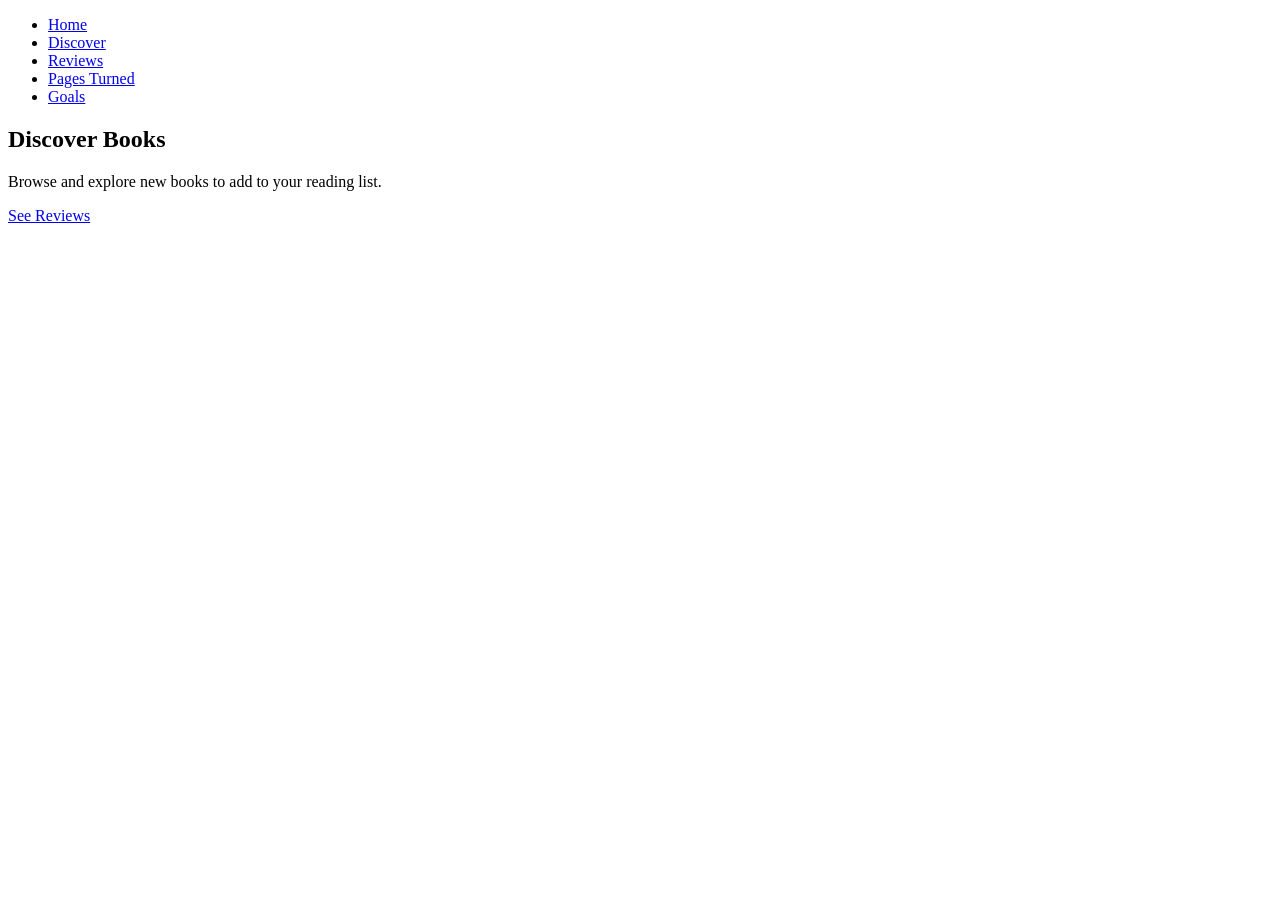
==== discover.html @ 2f3bed2d "Initial Commit" ====
<!DOCTYPE html>
<html lang="en">
<head>
    <meta charset="UTF-8">
    <meta name="viewport" content="width=device-width, initial-scale=1.0">
    <title>Discover - Turning Pages</title>
</head>
<body>

    <nav>
        <ul>
            <li><a href="index.html">Home</a></li>
            <li><a href="discover.html" class="active">Discover</a></li>
            <li><a href="reviews.html">Reviews</a></li>
            <li><a href="pagesTurned.html">Pages Turned</a></li>
            <li><a href="goals.html">Goals</a></li>
        </ul>
    </nav>

    <main>
        <section>
            <h2>Discover Books</h2>
            <p>Browse and explore new books to add to your reading list.</p>
            <p><a href="reviews.html">See Reviews</a></p>
        </section>
    </main>

</body>
</html>
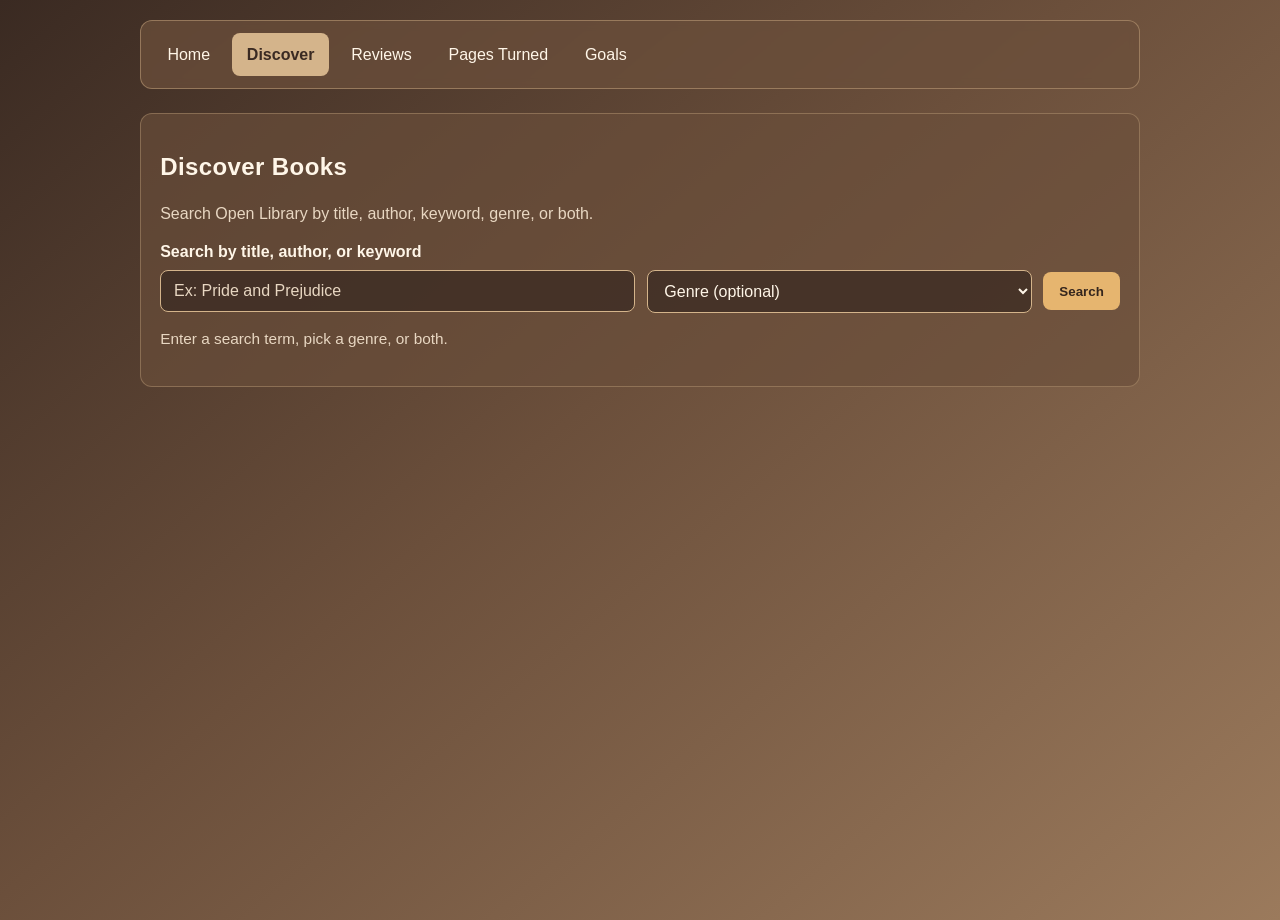
==== commit a1db7c09: "Milestone 5" ====
--- a/discover.html
+++ b/discover.html
@@ -4,8 +4,19 @@
     <meta charset="UTF-8">
     <meta name="viewport" content="width=device-width, initial-scale=1.0">
     <title>Discover - Turning Pages</title>
+    <link rel="stylesheet" href="style.css">
 </head>
-<body>
+<body class="is-loading">
+
+    <div id="site-loader" class="global-loader" role="status" aria-live="polite" aria-hidden="false">
+        <div class="book-loader" aria-hidden="true">
+            <div class="book-base"></div>
+            <div class="book-page page-one"></div>
+            <div class="book-page page-two"></div>
+            <div class="book-page page-three"></div>
+        </div>
+        <p id="site-loader-text" class="loader-text">Turning pages...</p>
+    </div>
 
     <nav>
         <ul>
@@ -20,10 +31,42 @@
     <main>
         <section>
             <h2>Discover Books</h2>
-            <p>Browse and explore new books to add to your reading list.</p>
-            <p><a href="reviews.html">See Reviews</a></p>
+            <p>Search Open Library by title, author, keyword, genre, or both.</p>
+
+            <form id="book-search-form" class="search-form" autocomplete="off">
+                <label for="book-search-input">Search by title, author, or keyword</label>
+                <div class="search-row">
+                    <input id="book-search-input" name="q" type="search" placeholder="Ex: Pride and Prejudice">
+                    <select id="book-genre-input" class="genre-input" name="genre">
+                        <option value="">Genre (optional)</option>
+                        <option value="Fantasy">Fantasy</option>
+                        <option value="Romance">Romance</option>
+                        <option value="Mystery">Mystery</option>
+                        <option value="Thriller">Thriller</option>
+                        <option value="Science Fiction">Science Fiction</option>
+                        <option value="Historical Fiction">Historical Fiction</option>
+                        <option value="Young Adult">Young Adult</option>
+                        <option value="Horror">Horror</option>
+                        <option value="Biography">Biography</option>
+                    </select>
+                    <button type="submit">Search</button>
+                </div>
+            </form>
+
+            <p id="search-status" class="search-status" aria-live="polite">Enter a search term, pick a genre, or both.</p>
+            <div id="book-results" class="book-results" aria-live="polite"></div>
         </section>
     </main>
 
+    <div id="book-modal" class="modal" role="dialog" aria-modal="true" aria-hidden="true" aria-labelledby="modal-title">
+        <div class="modal-content">
+            <button id="modal-close" class="modal-close" type="button" aria-label="Close book details">Close</button>
+            <div id="modal-body"></div>
+        </div>
+    </div>
+
+    <script src="main.js"></script>
+    <script src="discover.js"></script>
+
 </body>
 </html>
--- a/style.css
+++ b/style.css
@@ -0,0 +1,792 @@
+:root {
+	--blue-deep: #3A2A22;
+	--blue-navy: #6B4F3B;
+	--blue-mid: #9B7A5C;
+	--blue-soft: #D4B48B;
+	--text-light: #FFF6E8;
+	--text-muted: #E8D7C2;
+	--accent-honey: #E6B56F;
+	--accent-cream: #F4DDB9;
+	--accent-ink: #35261D;
+}
+
+html {
+	scrollbar-width: thin;
+	scrollbar-color: var(--blue-soft) rgba(58, 42, 34, 0.7);
+}
+
+*::-webkit-scrollbar {
+	width: 12px;
+	height: 12px;
+}
+
+*::-webkit-scrollbar-track {
+	background: linear-gradient(180deg, rgba(107, 79, 59, 0.85), rgba(58, 42, 34, 0.9));
+	border-radius: 999px;
+}
+
+*::-webkit-scrollbar-thumb {
+	background: linear-gradient(180deg, var(--blue-soft), #E4C8A3);
+	border: 2px solid rgba(58, 42, 34, 0.9);
+	border-radius: 999px;
+}
+
+*::-webkit-scrollbar-thumb:hover {
+	background: linear-gradient(180deg, var(--text-light), var(--blue-soft));
+}
+
+*::-webkit-scrollbar-corner {
+	background: rgba(58, 42, 34, 0.9);
+}
+
+* {
+	box-sizing: border-box;
+}
+
+body {
+	margin: 0;
+	font-family: "Trebuchet MS", "Segoe UI", sans-serif;
+	color: var(--text-light);
+	background: linear-gradient(140deg, var(--blue-deep), var(--blue-navy) 45%, var(--blue-mid));
+	min-height: 100vh;
+}
+
+body.is-loading {
+	overflow: hidden;
+}
+
+body.modal-open {
+	overflow: hidden;
+}
+
+header,
+main,
+nav {
+	width: min(1000px, 92%);
+	margin: 0 auto;
+}
+
+header {
+	padding: 2rem 0 1rem;
+}
+
+h1,
+h2,
+h3 {
+	color: var(--text-light);
+	letter-spacing: 0.4px;
+}
+
+p,
+li {
+	color: var(--text-muted);
+	line-height: 1.6;
+}
+
+nav {
+	margin-top: 1.25rem;
+}
+
+nav ul {
+	list-style: none;
+	margin: 0;
+	padding: 0.75rem;
+	display: flex;
+	flex-wrap: wrap;
+	gap: 0.5rem;
+	background: rgba(107, 79, 59, 0.75);
+	border: 1px solid rgba(212, 180, 139, 0.45);
+	border-radius: 12px;
+	backdrop-filter: blur(5px);
+}
+
+nav a {
+	display: inline-block;
+	padding: 0.55rem 0.9rem;
+	color: var(--text-light);
+	text-decoration: none;
+	border-radius: 8px;
+	transition: background-color 0.2s ease, color 0.2s ease;
+}
+
+nav a:hover,
+nav a:focus-visible {
+	background-color: var(--blue-soft);
+	color: var(--blue-deep);
+}
+
+nav a.active {
+	background-color: var(--blue-soft);
+	color: var(--blue-deep);
+	font-weight: 700;
+}
+
+main {
+	padding: 1.5rem 0 3rem;
+}
+
+section {
+	margin-bottom: 1.25rem;
+	padding: 1.2rem;
+	background: rgba(107, 79, 59, 0.65);
+	border: 1px solid rgba(212, 180, 139, 0.35);
+	border-radius: 12px;
+}
+
+.home-hero {
+	position: relative;
+	overflow: hidden;
+	min-height: 360px;
+	padding: 2rem;
+	background:
+		linear-gradient(110deg, rgba(58, 42, 34, 0.42) 8%, rgba(107, 79, 59, 0.22) 40%, rgba(49, 35, 28, 0.2) 100%),
+		url("floral-vintage-book-stockcake.webp") center 40%/cover no-repeat,
+		linear-gradient(130deg, #4f3728 0%, #7e5c45 48%, #b38b67 100%);
+	border: 1px solid rgba(255, 241, 228, 0.2);
+	box-shadow: 0 18px 50px rgba(44, 30, 18, 0.42);
+}
+
+.home-hero::after {
+	content: "";
+	position: absolute;
+	inset: 0;
+	background: radial-gradient(circle at 80% 20%, rgba(255, 226, 170, 0.26), transparent 45%);
+	pointer-events: none;
+}
+
+.home-hero-content {
+	position: relative;
+	z-index: 1;
+	max-width: 560px;
+	background: rgba(77, 54, 38, 0.33);
+	border: 1px solid rgba(255, 241, 228, 0.18);
+	backdrop-filter: blur(2px);
+	padding: 1.1rem 1.15rem;
+	border-radius: 12px;
+}
+
+.home-hero-kicker {
+	margin: 0 0 0.35rem;
+	text-transform: uppercase;
+	letter-spacing: 1.2px;
+	font-size: 0.76rem;
+	font-weight: 700;
+	color: #ffeac8;
+}
+
+.home-hero-content h2 {
+	margin: 0 0 0.55rem;
+	font-size: clamp(1.45rem, 2.8vw, 2.1rem);
+	line-height: 1.25;
+	color: #fff7e8;
+}
+
+.home-hero-content p {
+	margin: 0;
+	color: #f4e8dd;
+}
+
+.home-hero-cta {
+	display: inline-block;
+	margin-top: 0.95rem;
+	padding: 0.62rem 1rem;
+	border-radius: 9px;
+	background: var(--accent-honey);
+	color: var(--accent-ink);
+	font-weight: 700;
+	text-decoration: none;
+	transition: transform 0.2s ease, background-color 0.2s ease;
+}
+
+.home-hero-cta:hover,
+.home-hero-cta:focus-visible {
+	background: var(--accent-cream);
+	color: var(--accent-ink);
+	transform: translateY(-1px);
+}
+
+a {
+	color: #FFFFFF;
+}
+
+a:hover,
+a:focus-visible {
+	color: var(--blue-soft);
+}
+
+.global-loader {
+	position: fixed;
+	inset: 0;
+	display: grid;
+	place-items: center;
+	gap: 0.85rem;
+	background: radial-gradient(circle at 30% 20%, rgba(212, 180, 139, 0.2), rgba(58, 42, 34, 0.95));
+	z-index: 100;
+	opacity: 1;
+	transition: opacity 0.25s ease;
+}
+
+.global-loader.hidden {
+	opacity: 0;
+	pointer-events: none;
+}
+
+.book-loader {
+	position: relative;
+	width: 94px;
+	height: 70px;
+	perspective: 240px;
+}
+
+.book-base {
+	position: absolute;
+	left: 0;
+	bottom: 0;
+	width: 94px;
+	height: 58px;
+	border-radius: 7px;
+	background: linear-gradient(140deg, var(--blue-soft), var(--text-light));
+	box-shadow: 0 10px 30px rgba(58, 42, 34, 0.45);
+}
+
+.book-page {
+	position: absolute;
+	left: 8px;
+	top: 6px;
+	width: 77px;
+	height: 50px;
+	border-radius: 5px;
+	transform-origin: left center;
+	background: linear-gradient(120deg, #FFF8EB, #F2E2CB);
+	opacity: 0.98;
+	animation: turn-page 1.35s linear infinite;
+}
+
+.book-page.page-two {
+	animation-delay: 0.45s;
+	background: linear-gradient(120deg, #F9EEDC, #EED8B6);
+}
+
+.book-page.page-three {
+	animation-delay: 0.9s;
+	background: linear-gradient(120deg, #F3E4CF, #E5CBA2);
+}
+
+.loader-text {
+	margin: 0;
+	font-weight: 700;
+	letter-spacing: 0.45px;
+	color: var(--text-light);
+}
+
+@keyframes turn-page {
+	0% {
+		transform: rotateY(0deg);
+		opacity: 0.95;
+	}
+	35% {
+		transform: rotateY(-90deg);
+		opacity: 0.75;
+	}
+	70% {
+		transform: rotateY(-180deg);
+		opacity: 0.2;
+	}
+	100% {
+		transform: rotateY(-180deg);
+		opacity: 0;
+	}
+}
+
+.search-form label {
+	display: block;
+	margin-bottom: 0.55rem;
+	font-weight: 700;
+	color: var(--text-light);
+}
+
+.search-row {
+	display: flex;
+	gap: 0.7rem;
+	align-items: center;
+}
+
+.search-row input,
+.search-row select {
+	flex: 1;
+	padding: 0.7rem 0.8rem;
+	border-radius: 8px;
+	border: 1px solid var(--blue-soft);
+	background: rgba(58, 42, 34, 0.75);
+	color: var(--text-light);
+	font-size: 1rem;
+}
+
+.search-row .genre-input {
+	flex: 0.8;
+	min-width: 165px;
+}
+
+.search-row input::placeholder {
+	color: var(--text-muted);
+}
+
+.search-row button {
+	padding: 0.72rem 1rem;
+	border: 0;
+	border-radius: 8px;
+	background: var(--accent-honey);
+	color: var(--accent-ink);
+	font-weight: 700;
+	cursor: pointer;
+}
+
+.search-row button:hover,
+.search-row button:focus-visible {
+	background: var(--accent-cream);
+}
+
+.search-status {
+	margin-top: 0.85rem;
+	margin-bottom: 1rem;
+	font-size: 0.96rem;
+	color: var(--text-muted);
+}
+
+.top-books-refresh {
+	padding: 0.58rem 0.9rem;
+	border: 1px solid rgba(212, 180, 139, 0.6);
+	border-radius: 8px;
+	background: rgba(58, 42, 34, 0.7);
+	color: var(--text-light);
+	font-weight: 700;
+	cursor: pointer;
+}
+
+.top-books-refresh:hover,
+.top-books-refresh:focus-visible {
+	background: var(--blue-mid);
+}
+
+.book-results {
+	display: grid;
+	grid-template-columns: repeat(auto-fill, minmax(170px, 1fr));
+	gap: 0.95rem;
+}
+
+.book-card {
+	border: 1px solid rgba(212, 180, 139, 0.35);
+	border-radius: 10px;
+	padding: 0.7rem;
+	text-align: left;
+	background: rgba(58, 42, 34, 0.62);
+	color: var(--text-light);
+	cursor: pointer;
+	transition: transform 0.2s ease, border-color 0.2s ease;
+}
+
+.book-card:hover,
+.book-card:focus-visible {
+	transform: translateY(-2px);
+	border-color: var(--blue-soft);
+}
+
+.book-card img {
+	width: 100%;
+	height: 220px;
+	object-fit: cover;
+	border-radius: 8px;
+	background: var(--blue-mid);
+}
+
+.book-card h3 {
+	margin: 0.65rem 0 0.45rem;
+	font-size: 1rem;
+	line-height: 1.35;
+}
+
+.book-card p {
+	margin: 0;
+	font-size: 0.85rem;
+	line-height: 1.4;
+}
+
+.card-year {
+	margin-top: 0.3rem;
+	color: var(--blue-soft);
+}
+
+.modal {
+	position: fixed;
+	inset: 0;
+	background: rgba(58, 42, 34, 0.8);
+	display: none;
+	align-items: center;
+	justify-content: center;
+	padding: 1rem;
+	z-index: 50;
+}
+
+.modal.open {
+	display: flex;
+}
+
+.modal-content {
+	position: relative;
+	width: min(800px, 95vw);
+	max-height: 88vh;
+	overflow-y: auto;
+	background: linear-gradient(160deg, var(--blue-navy), var(--blue-mid));
+	border: 1px solid rgba(212, 180, 139, 0.55);
+	border-radius: 12px;
+	padding: 1rem;
+}
+
+.modal-close {
+	position: sticky;
+	top: 0;
+	margin-left: auto;
+	display: block;
+	padding: 0.45rem 0.75rem;
+	border: 0;
+	border-radius: 8px;
+	background: var(--accent-honey);
+	color: var(--accent-ink);
+	font-weight: 700;
+	cursor: pointer;
+}
+
+.book-detail {
+	display: grid;
+	grid-template-columns: 220px 1fr;
+	gap: 1rem;
+	margin-top: 0.7rem;
+}
+
+.detail-cover {
+	width: 100%;
+	max-width: 220px;
+	border-radius: 10px;
+	background: var(--blue-deep);
+}
+
+.detail-list {
+	padding-left: 1.05rem;
+	color: var(--text-muted);
+}
+
+.detail-list li {
+	margin-bottom: 0.3rem;
+}
+
+.review-link-button {
+	display: inline-block;
+	margin-top: 0.8rem;
+	padding: 0.65rem 0.95rem;
+	border-radius: 9px;
+	background: var(--accent-honey);
+	color: var(--accent-ink);
+	font-weight: 700;
+	text-decoration: none;
+	transition: transform 0.2s ease, background-color 0.2s ease;
+}
+
+.review-link-button:hover,
+.review-link-button:focus-visible {
+	background: var(--accent-cream);
+	transform: translateY(-1px);
+	color: var(--accent-ink);
+}
+
+.review-prefill-note {
+	margin-bottom: 0.9rem;
+	font-weight: 700;
+	color: var(--blue-soft);
+}
+
+.review-form {
+	display: grid;
+	gap: 0.6rem;
+}
+
+.review-form label {
+	font-weight: 700;
+	color: var(--text-light);
+}
+
+.review-form input,
+.review-form select,
+.review-form textarea {
+	width: 100%;
+	padding: 0.72rem 0.8rem;
+	border-radius: 8px;
+	border: 1px solid var(--blue-soft);
+	background: rgba(58, 42, 34, 0.72);
+	color: var(--text-light);
+	font: inherit;
+}
+
+.review-form textarea {
+	resize: vertical;
+	min-height: 120px;
+}
+
+.star-rating {
+	display: inline-flex;
+	gap: 0.2rem;
+	align-items: center;
+}
+
+.review-form .star-btn {
+	padding: 0;
+	margin: 0;
+	background: transparent;
+	border: 0;
+	color: var(--blue-soft);
+	font-size: 1.9rem;
+	line-height: 1;
+	cursor: pointer;
+	transition: transform 0.15s ease, color 0.15s ease;
+	width: 1.9rem;
+}
+
+.review-form .star-btn.star-full {
+	color: #ffd15a;
+}
+
+.review-form .star-btn.star-half {
+	background: linear-gradient(90deg, #ffd15a 50%, var(--blue-soft) 50%);
+	-webkit-background-clip: text;
+	background-clip: text;
+	color: transparent;
+	-webkit-text-fill-color: transparent;
+}
+
+.review-form .star-btn.star-empty {
+	color: var(--blue-soft);
+}
+
+.review-form .star-btn:hover,
+.review-form .star-btn:focus-visible {
+	color: #ffe082;
+	transform: translateY(-1px);
+	outline: none;
+}
+
+.star-rating-status {
+	margin: 0;
+	font-size: 0.9rem;
+	color: var(--text-muted);
+}
+
+.review-form-actions button {
+	margin-top: 0.45rem;
+	justify-self: start;
+	padding: 0.7rem 1rem;
+	border: 0;
+	border-radius: 8px;
+	background: var(--accent-honey);
+	color: var(--accent-ink);
+	font-weight: 700;
+	cursor: pointer;
+}
+
+.review-form-actions button:hover,
+.review-form-actions button:focus-visible {
+	background: var(--accent-cream);
+}
+
+.review-form-actions {
+	display: flex;
+	gap: 0.6rem;
+	margin-top: 0.4rem;
+}
+
+.review-form-actions button {
+	min-width: 145px;
+	height: 42px;
+	margin-top: 0;
+	display: inline-flex;
+	align-items: center;
+	justify-content: center;
+}
+
+.review-form .secondary-action {
+	background: rgba(58, 42, 34, 0.8);
+	color: var(--text-light);
+	border: 1px solid var(--blue-soft);
+}
+
+.review-form .secondary-action:hover,
+.review-form .secondary-action:focus-visible {
+	background: var(--blue-mid);
+	color: var(--text-light);
+}
+
+.saved-reviews {
+	display: grid;
+	gap: 0.85rem;
+}
+
+.saved-review-card {
+	display: grid;
+	grid-template-columns: 95px 1fr;
+	gap: 0.9rem;
+	align-items: start;
+	padding: 0.95rem;
+	border-radius: 10px;
+	border: 1px solid rgba(212, 180, 139, 0.38);
+	background: rgba(58, 42, 34, 0.55);
+}
+
+.saved-review-cover {
+	width: 95px;
+	height: 138px;
+	object-fit: cover;
+	border-radius: 8px;
+	background: var(--blue-mid);
+}
+
+.saved-review-content {
+	min-width: 0;
+}
+
+.saved-review-card h3 {
+	margin: 0 0 0.35rem;
+}
+
+.saved-review-meta {
+	margin: 0 0 0.4rem;
+	color: var(--blue-soft);
+	font-weight: 700;
+}
+
+.saved-review-stars {
+	margin: 0 0 0.45rem;
+	font-size: 1.05rem;
+	letter-spacing: 0.06em;
+	color: #ffd15a;
+}
+
+.saved-star {
+	display: inline-block;
+	font-size: 1.05rem;
+	line-height: 1;
+	margin-right: 0.06rem;
+}
+
+.saved-star-full {
+	color: #ffd15a;
+}
+
+.saved-star-half {
+	background: linear-gradient(90deg, #ffd15a 50%, var(--blue-soft) 50%);
+	-webkit-background-clip: text;
+	background-clip: text;
+	color: transparent;
+	-webkit-text-fill-color: transparent;
+}
+
+.saved-star-empty {
+	color: var(--blue-soft);
+}
+
+.saved-review-date {
+	margin: 0.5rem 0 0;
+	font-size: 0.85rem;
+	color: var(--text-muted);
+}
+
+.saved-review-actions {
+	display: flex;
+	gap: 0.55rem;
+	margin-top: 0.65rem;
+}
+
+.sr-only {
+	position: absolute;
+	width: 1px;
+	height: 1px;
+	padding: 0;
+	margin: -1px;
+	overflow: hidden;
+	clip: rect(0, 0, 0, 0);
+	white-space: nowrap;
+	border: 0;
+}
+
+.saved-review-actions button {
+	width: 38px;
+	height: 38px;
+	padding: 0;
+	border-radius: 999px;
+	border: 1px solid var(--blue-soft);
+	background: rgba(58, 42, 34, 0.75);
+	color: var(--text-light);
+	cursor: pointer;
+	font-weight: 700;
+	display: grid;
+	place-items: center;
+	font-size: 1rem;
+}
+
+.saved-review-actions button:hover,
+.saved-review-actions button:focus-visible {
+	background: var(--blue-mid);
+}
+
+.review-delete-btn {
+	border-color: #CDA1B5;
+	color: #FADBE8;
+}
+
+.review-delete-btn:hover,
+.review-delete-btn:focus-visible {
+	background: #7B3D60;
+	color: #FFF0F7;
+}
+
+@media (max-width: 640px) {
+	header {
+		padding-top: 1.4rem;
+	}
+
+	nav ul {
+		gap: 0.35rem;
+		padding: 0.6rem;
+	}
+
+	nav a {
+		padding: 0.45rem 0.75rem;
+	}
+
+	.search-row {
+		flex-direction: column;
+		align-items: stretch;
+	}
+
+	.book-results {
+		grid-template-columns: repeat(auto-fill, minmax(145px, 1fr));
+	}
+
+	.book-card img {
+		height: 190px;
+	}
+
+	.book-detail {
+		grid-template-columns: 1fr;
+	}
+
+	.detail-cover {
+		max-width: 190px;
+	}
+
+	.saved-review-card {
+		grid-template-columns: 1fr;
+	}
+
+	.saved-review-cover {
+		width: 110px;
+		height: 160px;
+	}
+}
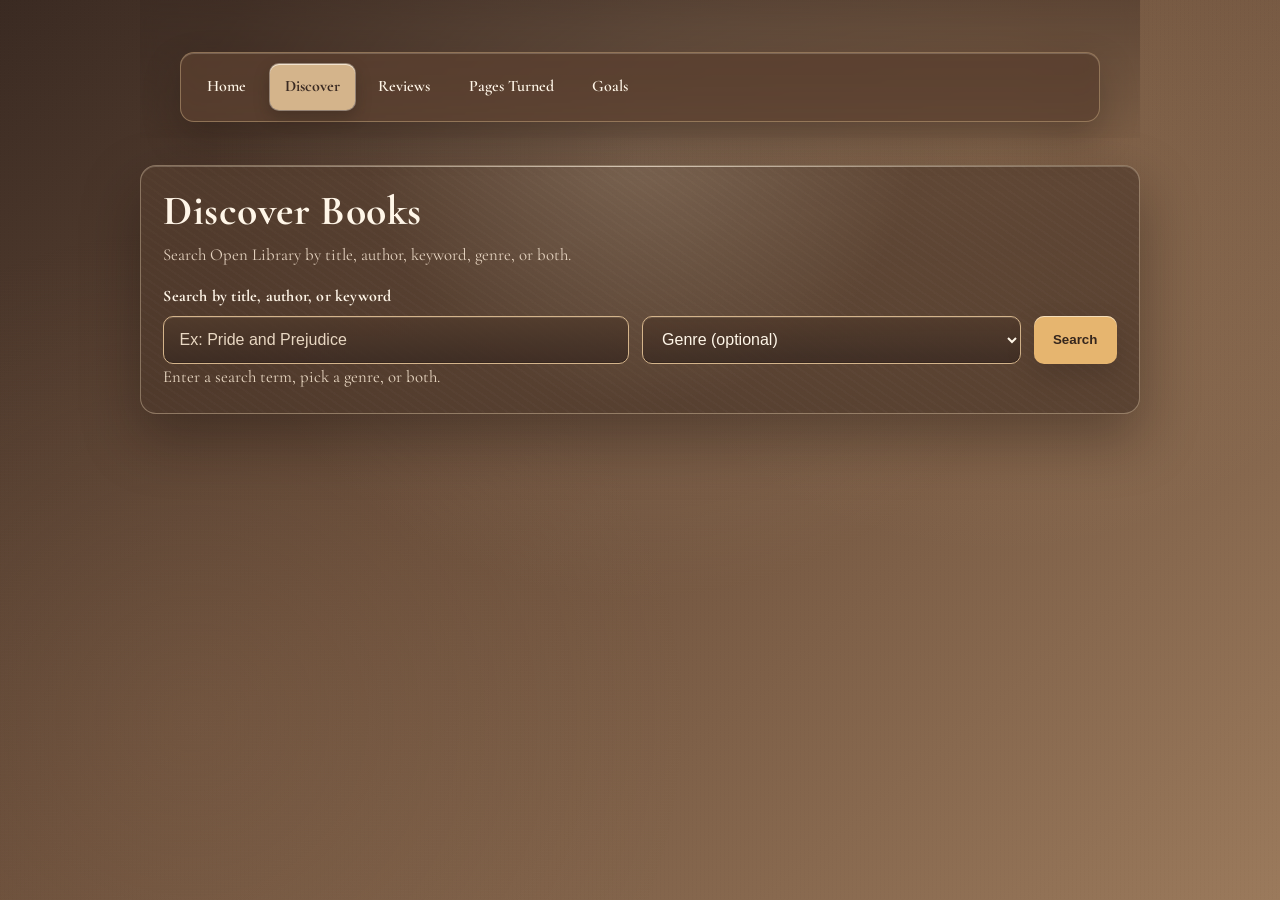
==== commit 88c7d623: "Style Changes" ====
--- a/discover.html
+++ b/discover.html
@@ -6,7 +6,7 @@
     <title>Discover - Turning Pages</title>
     <link rel="stylesheet" href="style.css">
 </head>
-<body class="is-loading">
+<body class="is-loading serif-everywhere">
 
     <div id="site-loader" class="global-loader" role="status" aria-live="polite" aria-hidden="false">
         <div class="book-loader" aria-hidden="true">
@@ -18,18 +18,20 @@
         <p id="site-loader-text" class="loader-text">Turning pages...</p>
     </div>
 
-    <nav>
-        <ul>
-            <li><a href="index.html">Home</a></li>
-            <li><a href="discover.html" class="active">Discover</a></li>
-            <li><a href="reviews.html">Reviews</a></li>
-            <li><a href="pagesTurned.html">Pages Turned</a></li>
-            <li><a href="goals.html">Goals</a></li>
-        </ul>
-    </nav>
+    <header>
+        <nav>
+            <ul>
+                <li><a href="index.html">Home</a></li>
+                <li><a href="discover.html" class="active">Discover</a></li>
+                <li><a href="reviews.html">Reviews</a></li>
+                <li><a href="pagesTurned.html">Pages Turned</a></li>
+                <li><a href="goals.html">Goals</a></li>
+            </ul>
+        </nav>
+    </header>
 
     <main>
-        <section>
+        <section class="discover-panel">
             <h2>Discover Books</h2>
             <p>Search Open Library by title, author, keyword, genre, or both.</p>
 
--- a/style.css
+++ b/style.css
@@ -1,13 +1,29 @@
+@import url("https://fonts.googleapis.com/css2?family=Cormorant+Garamond:wght@600;700&family=Source+Sans+3:wght@400;600;700&display=swap");
+
 :root {
+	--font-heading: "Cormorant Garamond", Georgia, serif;
+	--font-body: "Source Sans 3", "Trebuchet MS", "Segoe UI", sans-serif;
 	--blue-deep: #3A2A22;
 	--blue-navy: #6B4F3B;
 	--blue-mid: #9B7A5C;
 	--blue-soft: #D4B48B;
+	--blue-soft-light: #E4C8A3;
 	--text-light: #FFF6E8;
 	--text-muted: #E8D7C2;
+	--text-kicker: #ffeac8;
 	--accent-honey: #E6B56F;
 	--accent-cream: #F4DDB9;
 	--accent-ink: #35261D;
+	--star-gold: #ffd15a;
+	--star-gold-hover: #ffe082;
+	--delete-bg: #7B3D60;
+	--delete-text: #FFF0F7;
+	--surface-1: rgba(107, 79, 59, 0.65);
+	--surface-2: rgba(84, 61, 46, 0.72);
+	--elev-low: 0 8px 20px rgba(27, 19, 13, 0.22);
+	--elev-mid: 0 16px 36px rgba(26, 18, 12, 0.3);
+	--elev-high: 0 24px 56px rgba(22, 15, 10, 0.36);
+	--edge-light: inset 0 1px 0 rgba(255, 242, 224, 0.2);
 }
 
 html {
@@ -26,7 +42,7 @@
 }
 
 *::-webkit-scrollbar-thumb {
-	background: linear-gradient(180deg, var(--blue-soft), #E4C8A3);
+	background: linear-gradient(180deg, var(--blue-soft), var(--blue-soft-light));
 	border: 2px solid rgba(58, 42, 34, 0.9);
 	border-radius: 999px;
 }
@@ -45,10 +61,39 @@
 
 body {
 	margin: 0;
-	font-family: "Trebuchet MS", "Segoe UI", sans-serif;
-	color: var(--text-light);
-	background: linear-gradient(140deg, var(--blue-deep), var(--blue-navy) 45%, var(--blue-mid));
+	font-family: var(--font-body);
+	color: var(--text-light);
+	background:
+		radial-gradient(circle at 78% 14%, rgba(227, 187, 136, 0.15), transparent 34%),
+		linear-gradient(140deg, var(--blue-deep), var(--blue-navy) 45%, var(--blue-mid));
 	min-height: 100vh;
+}
+
+body.serif-everywhere {
+	--font-body: var(--font-heading);
+}
+
+body::before {
+	content: "";
+	position: fixed;
+	inset: 0;
+	background:
+		radial-gradient(circle at 50% 18%, rgba(246, 221, 187, 0.16), transparent 45%),
+		radial-gradient(circle at 15% 80%, rgba(155, 122, 92, 0.15), transparent 38%);
+	pointer-events: none;
+	z-index: -1;
+}
+
+body::after {
+	content: "";
+	position: fixed;
+	inset: 0;
+	background:
+		repeating-linear-gradient(0deg, rgba(255, 248, 235, 0.015) 0, rgba(255, 248, 235, 0.015) 1px, transparent 1px, transparent 3px),
+		repeating-linear-gradient(90deg, rgba(52, 38, 29, 0.03) 0, rgba(52, 38, 29, 0.03) 1px, transparent 1px, transparent 4px);
+	opacity: 0.4;
+	pointer-events: none;
+	z-index: -1;
 }
 
 body.is-loading {
@@ -68,18 +113,25 @@
 
 header {
 	padding: 2rem 0 1rem;
+	position: sticky;
+	top: 0;
+	z-index: 20;
+	backdrop-filter: blur(8px);
+	background: linear-gradient(to bottom, rgba(58, 42, 34, 0.42), rgba(58, 42, 34, 0.05));
 }
 
 h1,
 h2,
 h3 {
 	color: var(--text-light);
-	letter-spacing: 0.4px;
+	font-family: var(--font-heading);
+	letter-spacing: 0.45px;
+	line-height: 1.15;
 }
 
 p,
 li {
-	color: var(--text-muted);
+	color: #e4d2bf;
 	line-height: 1.6;
 }
 
@@ -90,47 +142,104 @@
 nav ul {
 	list-style: none;
 	margin: 0;
-	padding: 0.75rem;
+	padding: 0.7rem;
 	display: flex;
 	flex-wrap: wrap;
 	gap: 0.5rem;
-	background: rgba(107, 79, 59, 0.75);
+	background: rgba(91, 65, 48, 0.78);
 	border: 1px solid rgba(212, 180, 139, 0.45);
-	border-radius: 12px;
-	backdrop-filter: blur(5px);
+	border-radius: 14px;
+	backdrop-filter: blur(10px);
+	box-shadow: var(--elev-mid), var(--edge-light);
 }
 
 nav a {
 	display: inline-block;
-	padding: 0.55rem 0.9rem;
+	padding: 0.62rem 0.95rem;
 	color: var(--text-light);
 	text-decoration: none;
-	border-radius: 8px;
-	transition: background-color 0.2s ease, color 0.2s ease;
+	border-radius: 9px;
+	font-weight: 600;
+	transition: background-color 0.2s ease, color 0.2s ease, transform 0.2s ease, box-shadow 0.2s ease;
 }
 
 nav a:hover,
 nav a:focus-visible {
 	background-color: var(--blue-soft);
 	color: var(--blue-deep);
+	transform: translateY(-1px);
+	box-shadow: inset 0 1px 0 rgba(255, 246, 232, 0.55);
 }
 
 nav a.active {
 	background-color: var(--blue-soft);
 	color: var(--blue-deep);
 	font-weight: 700;
+	box-shadow: 0 0 0 1px rgba(255, 246, 232, 0.4), 0 7px 15px rgba(39, 28, 20, 0.34), inset 0 1px 0 rgba(255, 246, 232, 0.72);
 }
 
 main {
-	padding: 1.5rem 0 3rem;
+	padding: 1.7rem 0 3.2rem;
 }
 
 section {
-	margin-bottom: 1.25rem;
-	padding: 1.2rem;
-	background: rgba(107, 79, 59, 0.65);
+	margin-bottom: 1.5rem;
+	padding: 1.4rem;
+	background: var(--surface-1);
 	border: 1px solid rgba(212, 180, 139, 0.35);
-	border-radius: 12px;
+	border-radius: 14px;
+	box-shadow: var(--elev-mid), var(--edge-light);
+}
+
+main section:not(.home-hero),
+.discover-panel {
+	position: relative;
+	overflow: hidden;
+	background: linear-gradient(175deg, var(--surface-2), rgba(72, 52, 39, 0.7));
+	border: 1px solid rgba(245, 223, 192, 0.36);
+	border-radius: 16px;
+	box-shadow: var(--elev-high), var(--edge-light);
+}
+
+main section:not(.home-hero)::before,
+.discover-panel::before {
+	content: "";
+	position: absolute;
+	inset: 0;
+	background:
+		repeating-linear-gradient(35deg, rgba(255, 247, 232, 0.015) 0, rgba(255, 247, 232, 0.015) 2px, transparent 2px, transparent 7px),
+		radial-gradient(circle at 50% -15%, rgba(255, 238, 210, 0.18), transparent 48%);
+	pointer-events: none;
+}
+
+main section:not(.home-hero)::after,
+.discover-panel::after {
+	content: "";
+	position: absolute;
+	left: 0;
+	right: 0;
+	top: 0;
+	height: 1px;
+	background: linear-gradient(90deg, transparent, rgba(255, 241, 222, 0.65), transparent);
+	pointer-events: none;
+}
+
+main section:not(.home-hero) > *,
+.discover-panel > * {
+	position: relative;
+	z-index: 1;
+}
+
+main section:not(.home-hero) h2,
+.discover-panel h2 {
+	font-size: clamp(2rem, 4vw, 2.6rem);
+	margin: 0 0 0.35rem;
+}
+
+main section:not(.home-hero) > p,
+.discover-panel > p {
+	margin: 0;
+	font-size: 1.05rem;
 }
 
 .home-hero {
@@ -140,10 +249,10 @@
 	padding: 2rem;
 	background:
 		linear-gradient(110deg, rgba(58, 42, 34, 0.42) 8%, rgba(107, 79, 59, 0.22) 40%, rgba(49, 35, 28, 0.2) 100%),
-		url("floral-vintage-book-stockcake.webp") center 40%/cover no-repeat,
+		url("Images/floral-vintage-book-stockcake.webp") center 40%/cover no-repeat,
 		linear-gradient(130deg, #4f3728 0%, #7e5c45 48%, #b38b67 100%);
 	border: 1px solid rgba(255, 241, 228, 0.2);
-	box-shadow: 0 18px 50px rgba(44, 30, 18, 0.42);
+	box-shadow: 0 24px 56px rgba(44, 30, 18, 0.42), var(--edge-light);
 }
 
 .home-hero::after {
@@ -163,6 +272,7 @@
 	backdrop-filter: blur(2px);
 	padding: 1.1rem 1.15rem;
 	border-radius: 12px;
+	box-shadow: var(--elev-low), var(--edge-light);
 }
 
 .home-hero-kicker {
@@ -171,7 +281,7 @@
 	letter-spacing: 1.2px;
 	font-size: 0.76rem;
 	font-weight: 700;
-	color: #ffeac8;
+	color: var(--text-kicker);
 }
 
 .home-hero-content h2 {
@@ -195,7 +305,8 @@
 	color: var(--accent-ink);
 	font-weight: 700;
 	text-decoration: none;
-	transition: transform 0.2s ease, background-color 0.2s ease;
+	box-shadow: 0 10px 22px rgba(53, 38, 29, 0.25), inset 0 1px 0 rgba(255, 248, 234, 0.62);
+	transition: transform 0.2s ease, background-color 0.2s ease, box-shadow 0.2s ease;
 }
 
 .home-hero-cta:hover,
@@ -203,6 +314,7 @@
 	background: var(--accent-cream);
 	color: var(--accent-ink);
 	transform: translateY(-1px);
+	box-shadow: 0 14px 26px rgba(53, 38, 29, 0.3), inset 0 1px 0 rgba(255, 248, 234, 0.72);
 }
 
 a {
@@ -300,31 +412,43 @@
 
 .search-form label {
 	display: block;
-	margin-bottom: 0.55rem;
-	font-weight: 700;
-	color: var(--text-light);
+	margin-top: 1.1rem;
+	margin-bottom: 0.6rem;
+	font-weight: 700;
+	color: var(--text-light);
+	letter-spacing: 0.2px;
 }
 
 .search-row {
 	display: flex;
-	gap: 0.7rem;
+	gap: 0.8rem;
 	align-items: center;
 }
 
 .search-row input,
 .search-row select {
 	flex: 1;
-	padding: 0.7rem 0.8rem;
-	border-radius: 8px;
+	height: 48px;
+	padding: 0.76rem 0.95rem;
+	border-radius: 10px;
 	border: 1px solid var(--blue-soft);
-	background: rgba(58, 42, 34, 0.75);
+	background: linear-gradient(180deg, rgba(81, 59, 44, 0.84), rgba(58, 42, 34, 0.82));
 	color: var(--text-light);
 	font-size: 1rem;
+	box-shadow: inset 0 1px 0 rgba(255, 240, 216, 0.14), inset 0 -1px 0 rgba(25, 17, 12, 0.25);
+	transition: border-color 0.2s ease, box-shadow 0.2s ease, background-color 0.2s ease;
+}
+
+.search-row input:focus-visible,
+.search-row select:focus-visible {
+	outline: none;
+	border-color: var(--accent-cream);
+	box-shadow: 0 0 0 3px rgba(244, 221, 185, 0.24);
 }
 
 .search-row .genre-input {
 	flex: 0.8;
-	min-width: 165px;
+	min-width: 175px;
 }
 
 .search-row input::placeholder {
@@ -332,23 +456,28 @@
 }
 
 .search-row button {
-	padding: 0.72rem 1rem;
+	height: 48px;
+	padding: 0 1.2rem;
 	border: 0;
-	border-radius: 8px;
+	border-radius: 10px;
 	background: var(--accent-honey);
 	color: var(--accent-ink);
 	font-weight: 700;
 	cursor: pointer;
+	box-shadow: 0 12px 24px rgba(52, 38, 29, 0.27), inset 0 1px 0 rgba(255, 250, 240, 0.58);
+	transition: transform 0.2s ease, box-shadow 0.2s ease, background-color 0.2s ease;
 }
 
 .search-row button:hover,
 .search-row button:focus-visible {
 	background: var(--accent-cream);
+	transform: translateY(-1px);
+	box-shadow: 0 16px 28px rgba(52, 38, 29, 0.34), inset 0 1px 0 rgba(255, 250, 240, 0.72);
 }
 
 .search-status {
-	margin-top: 0.85rem;
-	margin-bottom: 1rem;
+	margin-top: 1rem;
+	margin-bottom: 1.3rem;
 	font-size: 0.96rem;
 	color: var(--text-muted);
 }
@@ -371,24 +500,39 @@
 .book-results {
 	display: grid;
 	grid-template-columns: repeat(auto-fill, minmax(170px, 1fr));
-	gap: 0.95rem;
+	gap: 1.05rem;
 }
 
 .book-card {
+	position: relative;
+	overflow: hidden;
 	border: 1px solid rgba(212, 180, 139, 0.35);
-	border-radius: 10px;
-	padding: 0.7rem;
+	border-radius: 12px;
+	padding: 0.82rem;
 	text-align: left;
-	background: rgba(58, 42, 34, 0.62);
-	color: var(--text-light);
-	cursor: pointer;
-	transition: transform 0.2s ease, border-color 0.2s ease;
+	background: linear-gradient(172deg, rgba(78, 56, 41, 0.86), rgba(58, 42, 34, 0.8));
+	color: var(--text-light);
+	box-shadow: var(--elev-low), inset 0 1px 0 rgba(255, 241, 220, 0.24);
+	transition: transform 0.2s ease, border-color 0.2s ease, box-shadow 0.2s ease;
+	opacity: 0;
+	transform: translateY(8px);
+	animation: card-enter 0.42s cubic-bezier(0.2, 0.7, 0.2, 1) forwards;
+	animation-delay: calc(var(--card-index, 0) * 34ms);
 }
 
 .book-card:hover,
 .book-card:focus-visible {
-	transform: translateY(-2px);
-	border-color: var(--blue-soft);
+	transform: translateY(-4px);
+	border-color: var(--accent-cream);
+	box-shadow: var(--elev-mid), inset 0 1px 0 rgba(255, 241, 220, 0.34);
+}
+
+.book-card::before {
+	content: "";
+	position: absolute;
+	inset: 0;
+	background: linear-gradient(180deg, rgba(255, 247, 233, 0.08), transparent 35%);
+	pointer-events: none;
 }
 
 .book-card img {
@@ -397,12 +541,18 @@
 	object-fit: cover;
 	border-radius: 8px;
 	background: var(--blue-mid);
+	box-shadow: 0 6px 14px rgba(28, 19, 13, 0.28);
 }
 
 .book-card h3 {
-	margin: 0.65rem 0 0.45rem;
+	margin: 0.72rem 0 0.48rem;
 	font-size: 1rem;
 	line-height: 1.35;
+	display: -webkit-box;
+	line-clamp: 2;
+	-webkit-line-clamp: 2;
+	-webkit-box-orient: vertical;
+	overflow: hidden;
 }
 
 .book-card p {
@@ -412,8 +562,166 @@
 }
 
 .card-year {
-	margin-top: 0.3rem;
+	margin-top: 0.35rem;
 	color: var(--blue-soft);
+}
+
+.book-card-actions {
+	display: grid;
+	grid-template-columns: 1fr;
+	gap: 0.45rem;
+	margin-top: 0.7rem;
+}
+
+.book-card-action {
+	width: 100%;
+	min-height: 44px;
+	padding: 0.58rem 0.72rem;
+	border-radius: 9px;
+	border: 1px solid rgba(212, 180, 139, 0.5);
+	background: linear-gradient(180deg, rgba(89, 64, 47, 0.88), rgba(58, 42, 34, 0.84));
+	color: var(--text-light);
+	font-weight: 700;
+	cursor: pointer;
+	box-shadow: 0 7px 14px rgba(31, 21, 15, 0.24), inset 0 1px 0 rgba(255, 241, 220, 0.24);
+	transition: transform 0.2s ease, box-shadow 0.2s ease, background-color 0.2s ease;
+}
+
+@keyframes card-enter {
+	from {
+		opacity: 0;
+		transform: translateY(8px);
+	}
+	to {
+		opacity: 1;
+		transform: translateY(0);
+	}
+}
+
+@media (prefers-reduced-motion: reduce) {
+	.book-card {
+		animation: none;
+		opacity: 1;
+		transform: none;
+	}
+}
+
+.book-card-action:hover,
+.book-card-action:focus-visible {
+	background: var(--blue-mid);
+	transform: translateY(-1px);
+	box-shadow: 0 11px 18px rgba(31, 21, 15, 0.3), inset 0 1px 0 rgba(255, 241, 220, 0.34);
+}
+
+.add-pages-turned-button {
+	background: var(--accent-honey);
+	color: var(--accent-ink);
+	border-color: rgba(244, 221, 185, 0.45);
+}
+
+.add-pages-turned-button:hover,
+.add-pages-turned-button:focus-visible {
+	background: var(--accent-cream);
+	color: var(--accent-ink);
+}
+
+.bookshelf-grid {
+	display: grid;
+	grid-template-columns: repeat(auto-fill, minmax(165px, 1fr));
+	gap: 1rem;
+	padding-top: 0.35rem;
+	background:
+		repeating-linear-gradient(
+			to bottom,
+			rgba(83, 58, 42, 0.3) 0,
+			rgba(83, 58, 42, 0.3) 168px,
+			rgba(156, 119, 87, 0.35) 168px,
+			rgba(156, 119, 87, 0.35) 176px
+		);
+	border-radius: 10px;
+	padding: 0.8rem;
+}
+
+.shelf-book-card {
+	position: relative;
+	overflow: hidden;
+	padding: 0.65rem;
+	border-radius: 10px;
+	background: rgba(58, 42, 34, 0.86);
+	border: 1px solid rgba(212, 180, 139, 0.35);
+	box-shadow: var(--elev-low), inset 0 1px 0 rgba(255, 241, 220, 0.2);
+	cursor: pointer;
+	transition: transform 0.18s ease, border-color 0.18s ease, box-shadow 0.2s ease;
+}
+
+.shelf-book-card:hover,
+.shelf-book-card:focus-visible {
+	transform: translateY(-2px);
+	border-color: var(--blue-soft);
+	box-shadow: var(--elev-mid), inset 0 1px 0 rgba(255, 241, 220, 0.3);
+	outline: none;
+}
+
+.shelf-book-card::before {
+	content: "";
+	position: absolute;
+	inset: 0;
+	background: linear-gradient(180deg, rgba(255, 247, 233, 0.07), transparent 40%);
+	pointer-events: none;
+}
+
+.shelf-book-cover {
+	width: 100%;
+	height: 220px;
+	object-fit: cover;
+	border-radius: 8px;
+	background: var(--blue-mid);
+}
+
+.shelf-book-card h3 {
+	margin: 0.62rem 0 0.42rem;
+	font-size: 0.98rem;
+	line-height: 1.34;
+}
+
+.shelf-book-card p {
+	margin: 0;
+	font-size: 0.85rem;
+}
+
+.shelf-book-year {
+	margin-top: 0.28rem;
+	color: var(--blue-soft);
+}
+
+.shelf-review-detail {
+	display: grid;
+	grid-template-columns: 220px 1fr;
+	gap: 1rem;
+	margin-top: 0.7rem;
+}
+
+.shelf-review-author {
+	margin: 0;
+	color: var(--blue-soft);
+	font-weight: 700;
+}
+
+.shelf-review-rating {
+	margin: 0.45rem 0 0.5rem;
+	color: #ffd15a;
+	font-weight: 700;
+	letter-spacing: 0.04em;
+}
+
+.shelf-review-text {
+	margin: 0;
+}
+
+.shelf-review-date {
+	margin-top: 0.55rem;
+	font-size: 0.9rem;
+	color: var(--text-muted);
 }
 
 .modal {
@@ -440,6 +748,7 @@
 	border: 1px solid rgba(212, 180, 139, 0.55);
 	border-radius: 12px;
 	padding: 1rem;
+	box-shadow: var(--elev-high), inset 0 1px 0 rgba(255, 245, 226, 0.24);
 }
 
 .modal-close {
@@ -454,6 +763,7 @@
 	color: var(--accent-ink);
 	font-weight: 700;
 	cursor: pointer;
+	box-shadow: 0 9px 16px rgba(44, 31, 24, 0.26), inset 0 1px 0 rgba(255, 250, 240, 0.64);
 }
 
 .book-detail {
@@ -488,7 +798,8 @@
 	color: var(--accent-ink);
 	font-weight: 700;
 	text-decoration: none;
-	transition: transform 0.2s ease, background-color 0.2s ease;
+	box-shadow: 0 10px 18px rgba(45, 31, 22, 0.26), inset 0 1px 0 rgba(255, 248, 234, 0.62);
+	transition: transform 0.2s ease, background-color 0.2s ease, box-shadow 0.2s ease;
 }
 
 .review-link-button:hover,
@@ -496,6 +807,12 @@
 	background: var(--accent-cream);
 	transform: translateY(-1px);
 	color: var(--accent-ink);
+	box-shadow: 0 14px 24px rgba(45, 31, 22, 0.32), inset 0 1px 0 rgba(255, 248, 234, 0.74);
+}
+
+.modal-add-pages-turned {
+	display: inline-block;
+	margin-right: 0.55rem;
 }
 
 .review-prefill-note {
@@ -521,9 +838,19 @@
 	padding: 0.72rem 0.8rem;
 	border-radius: 8px;
 	border: 1px solid var(--blue-soft);
-	background: rgba(58, 42, 34, 0.72);
+	background: linear-gradient(180deg, rgba(81, 59, 44, 0.84), rgba(58, 42, 34, 0.82));
 	color: var(--text-light);
 	font: inherit;
+	box-shadow: inset 0 1px 0 rgba(255, 240, 216, 0.14), inset 0 -1px 0 rgba(25, 17, 12, 0.25);
+}
+
+.review-form input:focus-visible,
+.review-form select:focus-visible,
+.review-form textarea:focus-visible,
+.goals-form input:focus-visible {
+	outline: none;
+	border-color: var(--accent-cream);
+	box-shadow: 0 0 0 3px rgba(244, 221, 185, 0.22), inset 0 1px 0 rgba(255, 240, 216, 0.2);
 }
 
 .review-form textarea {
@@ -551,11 +878,11 @@
 }
 
 .review-form .star-btn.star-full {
-	color: #ffd15a;
+	color: var(--star-gold);
 }
 
 .review-form .star-btn.star-half {
-	background: linear-gradient(90deg, #ffd15a 50%, var(--blue-soft) 50%);
+	background: linear-gradient(90deg, var(--star-gold) 50%, var(--blue-soft) 50%);
 	-webkit-background-clip: text;
 	background-clip: text;
 	color: transparent;
@@ -568,7 +895,7 @@
 
 .review-form .star-btn:hover,
 .review-form .star-btn:focus-visible {
-	color: #ffe082;
+	color: var(--star-gold-hover);
 	transform: translateY(-1px);
 	outline: none;
 }
@@ -589,11 +916,15 @@
 	color: var(--accent-ink);
 	font-weight: 700;
 	cursor: pointer;
+	box-shadow: 0 10px 18px rgba(45, 31, 22, 0.26), inset 0 1px 0 rgba(255, 248, 234, 0.62);
+	transition: transform 0.2s ease, box-shadow 0.2s ease, background-color 0.2s ease;
 }
 
 .review-form-actions button:hover,
 .review-form-actions button:focus-visible {
 	background: var(--accent-cream);
+	transform: translateY(-1px);
+	box-shadow: 0 14px 24px rgba(45, 31, 22, 0.32), inset 0 1px 0 rgba(255, 248, 234, 0.74);
 }
 
 .review-form-actions {
@@ -636,7 +967,8 @@
 	padding: 0.95rem;
 	border-radius: 10px;
 	border: 1px solid rgba(212, 180, 139, 0.38);
-	background: rgba(58, 42, 34, 0.55);
+	background: linear-gradient(176deg, rgba(81, 59, 44, 0.82), rgba(58, 42, 34, 0.72));
+	box-shadow: var(--elev-low), inset 0 1px 0 rgba(255, 241, 220, 0.22);
 }
 
 .saved-review-cover {
@@ -665,7 +997,7 @@
 	margin: 0 0 0.45rem;
 	font-size: 1.05rem;
 	letter-spacing: 0.06em;
-	color: #ffd15a;
+	color: var(--star-gold);
 }
 
 .saved-star {
@@ -676,11 +1008,11 @@
 }
 
 .saved-star-full {
-	color: #ffd15a;
+	color: var(--star-gold);
 }
 
 .saved-star-half {
-	background: linear-gradient(90deg, #ffd15a 50%, var(--blue-soft) 50%);
+	background: linear-gradient(90deg, var(--star-gold) 50%, var(--blue-soft) 50%);
 	-webkit-background-clip: text;
 	background-clip: text;
 	color: transparent;
@@ -721,13 +1053,14 @@
 	padding: 0;
 	border-radius: 999px;
 	border: 1px solid var(--blue-soft);
-	background: rgba(58, 42, 34, 0.75);
+	background: linear-gradient(180deg, rgba(89, 64, 47, 0.88), rgba(58, 42, 34, 0.84));
 	color: var(--text-light);
 	cursor: pointer;
 	font-weight: 700;
 	display: grid;
 	place-items: center;
 	font-size: 1rem;
+	box-shadow: 0 7px 14px rgba(31, 21, 15, 0.24), inset 0 1px 0 rgba(255, 241, 220, 0.24);
 }
 
 .saved-review-actions button:hover,
@@ -742,8 +1075,152 @@
 
 .review-delete-btn:hover,
 .review-delete-btn:focus-visible {
-	background: #7B3D60;
-	color: #FFF0F7;
+	background: var(--delete-bg);
+	color: var(--delete-text);
+}
+
+.goals-helper-text {
+	margin-bottom: 0.85rem;
+}
+
+.goals-form {
+	display: grid;
+	gap: 0.6rem;
+	margin-bottom: 1rem;
+}
+
+.goals-form label {
+	font-weight: 700;
+	color: var(--text-light);
+}
+
+.goals-form input {
+	width: 100%;
+	padding: 0.72rem 0.8rem;
+	border-radius: 8px;
+	border: 1px solid var(--blue-soft);
+	background: linear-gradient(180deg, rgba(81, 59, 44, 0.84), rgba(58, 42, 34, 0.82));
+	color: var(--text-light);
+	font: inherit;
+	box-shadow: inset 0 1px 0 rgba(255, 240, 216, 0.14), inset 0 -1px 0 rgba(25, 17, 12, 0.25);
+}
+
+.goals-form button {
+	justify-self: start;
+	padding: 0.68rem 1rem;
+	border: 0;
+	border-radius: 8px;
+	background: var(--accent-honey);
+	color: var(--accent-ink);
+	font-weight: 700;
+	cursor: pointer;
+	box-shadow: 0 10px 18px rgba(45, 31, 22, 0.26), inset 0 1px 0 rgba(255, 248, 234, 0.62);
+	transition: transform 0.2s ease, box-shadow 0.2s ease, background-color 0.2s ease;
+}
+
+.goals-form button:hover,
+.goals-form button:focus-visible {
+	background: var(--accent-cream);
+	transform: translateY(-1px);
+	box-shadow: 0 14px 24px rgba(45, 31, 22, 0.32), inset 0 1px 0 rgba(255, 248, 234, 0.74);
+}
+
+.goals-form .secondary-action {
+	background: rgba(58, 42, 34, 0.8);
+	color: var(--text-light);
+	border: 1px solid var(--blue-soft);
+}
+
+.goals-form .secondary-action:hover,
+.goals-form .secondary-action:focus-visible {
+	background: var(--blue-mid);
+	color: var(--text-light);
+}
+
+.goals-inline-fields {
+	display: grid;
+	gap: 0.55rem;
+}
+
+.goal-progress-panel {
+	padding: 0.9rem;
+	border-radius: 10px;
+	background: linear-gradient(175deg, rgba(76, 56, 42, 0.74), rgba(58, 42, 34, 0.62));
+	border: 1px solid rgba(212, 180, 139, 0.35);
+	box-shadow: var(--elev-low), inset 0 1px 0 rgba(255, 241, 220, 0.2);
+}
+
+.goal-summary {
+	margin: 0 0 0.55rem;
+	font-weight: 700;
+	color: var(--text-light);
+}
+
+.goal-progress-track {
+	width: 100%;
+	height: 14px;
+	border-radius: 999px;
+	background: rgba(212, 180, 139, 0.25);
+	overflow: hidden;
+}
+
+.goal-progress-bar {
+	height: 100%;
+	width: 0%;
+	background: linear-gradient(90deg, #D7A357, #F4DDB9);
+	transition: width 0.28s ease;
+}
+
+.goal-percent {
+	margin: 0.55rem 0 0;
+	color: var(--text-muted);
+	font-size: 0.9rem;
+}
+
+.goals-reset-section {
+	margin-top: 1.5rem;
+	text-align: center;
+}
+
+.danger-action {
+	padding: 0.55rem 1.4rem;
+	border-radius: 8px;
+	border: 1px solid rgba(200, 60, 60, 0.7);
+	background: rgba(140, 30, 30, 0.75);
+	color: var(--text-light);
+	font-weight: 700;
+	cursor: pointer;
+	font-size: 0.95rem;
+	box-shadow: 0 9px 16px rgba(59, 16, 16, 0.28), inset 0 1px 0 rgba(255, 214, 214, 0.25);
+}
+
+.danger-action:hover,
+.danger-action:focus-visible {
+	background: rgba(180, 40, 40, 0.95);
+}
+
+.goal-ideas {
+	display: flex;
+	flex-wrap: wrap;
+	gap: 0.55rem;
+	margin-bottom: 0.9rem;
+}
+
+.goal-idea-chip {
+	padding: 0.48rem 0.7rem;
+	border-radius: 999px;
+	border: 1px solid rgba(212, 180, 139, 0.6);
+	background: linear-gradient(180deg, rgba(89, 64, 47, 0.88), rgba(58, 42, 34, 0.84));
+	color: var(--text-light);
+	cursor: pointer;
+	font-weight: 700;
+	font-size: 0.84rem;
+	box-shadow: 0 7px 14px rgba(31, 21, 15, 0.24), inset 0 1px 0 rgba(255, 241, 220, 0.22);
+}
+
+.goal-idea-chip:hover,
+.goal-idea-chip:focus-visible {
+	background: var(--blue-mid);
 }
 
 @media (max-width: 640px) {
@@ -763,14 +1240,30 @@
 	.search-row {
 		flex-direction: column;
 		align-items: stretch;
+		gap: 0.68rem;
+	}
+
+	.search-row input,
+	.search-row select,
+	.search-row button {
+		height: 50px;
 	}
 
 	.book-results {
 		grid-template-columns: repeat(auto-fill, minmax(145px, 1fr));
+		gap: 0.9rem;
 	}
 
 	.book-card img {
 		height: 190px;
+	}
+
+	.shelf-book-cover {
+		height: 190px;
+	}
+
+	.shelf-review-detail {
+		grid-template-columns: 1fr;
 	}
 
 	.book-detail {
@@ -789,4 +1282,8 @@
 		width: 110px;
 		height: 160px;
 	}
-}
+
+	.goal-ideas {
+		gap: 0.45rem;
+	}
+}
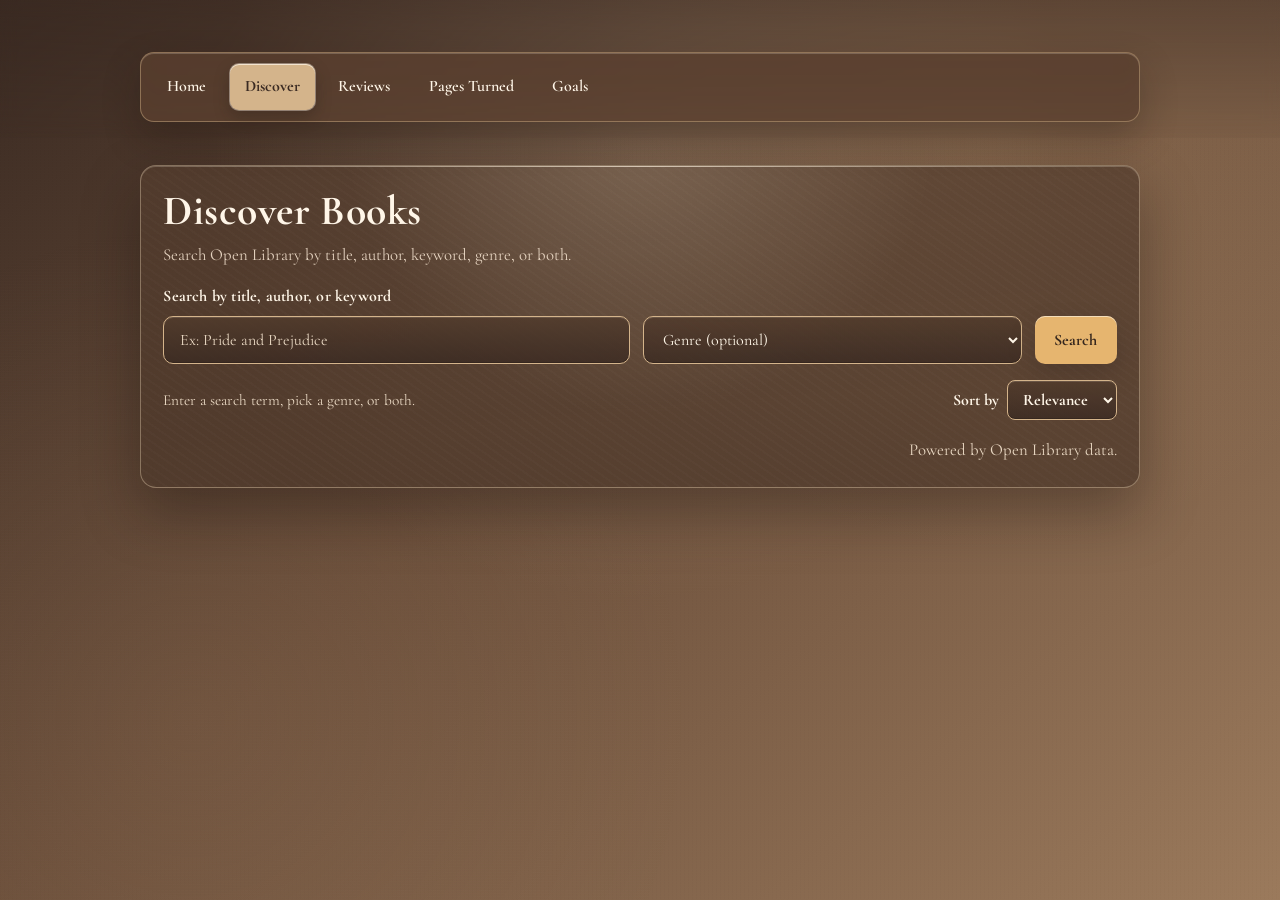
==== commit 6e1a27d7: "Final Changes" ====
--- a/discover.html
+++ b/discover.html
@@ -55,8 +55,19 @@
                 </div>
             </form>
 
-            <p id="search-status" class="search-status" aria-live="polite">Enter a search term, pick a genre, or both.</p>
+            <div class="discover-controls">
+                <p id="search-status" class="search-status" aria-live="polite">Enter a search term, pick a genre, or both.</p>
+                <label class="sort-control" for="book-sort-input">
+                    Sort by
+                    <select id="book-sort-input" name="sort">
+                        <option value="relevance">Relevance</option>
+                        <option value="newest">Newest</option>
+                        <option value="oldest">Oldest</option>
+                    </select>
+                </label>
+            </div>
             <div id="book-results" class="book-results" aria-live="polite"></div>
+            <p class="discover-source-note">Powered by Open Library data.</p>
         </section>
     </main>
 
--- a/style.css
+++ b/style.css
@@ -16,8 +16,6 @@
 	--accent-ink: #35261D;
 	--star-gold: #ffd15a;
 	--star-gold-hover: #ffe082;
-	--delete-bg: #7B3D60;
-	--delete-text: #FFF0F7;
 	--surface-1: rgba(107, 79, 59, 0.65);
 	--surface-2: rgba(84, 61, 46, 0.72);
 	--elev-low: 0 8px 20px rgba(27, 19, 13, 0.22);
@@ -57,6 +55,13 @@
 
 * {
 	box-sizing: border-box;
+}
+
+button,
+input,
+select,
+textarea {
+	font: inherit;
 }
 
 body {
@@ -112,12 +117,26 @@
 }
 
 header {
+	width: 100%;
+	margin: 0;
 	padding: 2rem 0 1rem;
 	position: sticky;
 	top: 0;
 	z-index: 20;
 	backdrop-filter: blur(8px);
 	background: linear-gradient(to bottom, rgba(58, 42, 34, 0.42), rgba(58, 42, 34, 0.05));
+}
+
+header h1,
+header nav {
+	width: min(1000px, 92%);
+	margin-left: auto;
+	margin-right: auto;
+}
+
+main {
+	width: min(1000px, 92%);
+	margin: 0 auto;
 }
 
 h1,
@@ -332,10 +351,13 @@
 	display: grid;
 	place-items: center;
 	gap: 0.85rem;
-	background: radial-gradient(circle at 30% 20%, rgba(212, 180, 139, 0.2), rgba(58, 42, 34, 0.95));
+	background:
+		radial-gradient(circle at 26% 18%, rgba(244, 221, 185, 0.2), transparent 42%),
+		radial-gradient(circle at 74% 74%, rgba(155, 122, 92, 0.18), transparent 45%),
+		radial-gradient(circle at 50% 50%, rgba(58, 42, 34, 0.9), rgba(43, 31, 24, 0.96));
 	z-index: 100;
 	opacity: 1;
-	transition: opacity 0.25s ease;
+	transition: opacity 0.3s ease;
 }
 
 .global-loader.hidden {
@@ -345,68 +367,151 @@
 
 .book-loader {
 	position: relative;
-	width: 94px;
-	height: 70px;
-	perspective: 240px;
+	width: 112px;
+	height: 84px;
+	perspective: 460px;
+	animation: loader-float 1.8s ease-in-out infinite;
+}
+
+.book-loader::before {
+	content: "";
+	position: absolute;
+	left: 10px;
+	right: 10px;
+	bottom: -8px;
+	height: 12px;
+	background: radial-gradient(ellipse at center, rgba(32, 22, 16, 0.48), transparent 72%);
+	filter: blur(1px);
+	animation: loader-shadow 1.8s ease-in-out infinite;
 }
 
 .book-base {
 	position: absolute;
-	left: 0;
+	left: 7px;
 	bottom: 0;
-	width: 94px;
-	height: 58px;
-	border-radius: 7px;
+	width: 98px;
+	height: 60px;
+	border-radius: 8px;
 	background: linear-gradient(140deg, var(--blue-soft), var(--text-light));
-	box-shadow: 0 10px 30px rgba(58, 42, 34, 0.45);
+	box-shadow:
+		0 14px 30px rgba(58, 42, 34, 0.42),
+		inset 0 1px 0 rgba(255, 249, 238, 0.6);
 }
 
 .book-page {
 	position: absolute;
-	left: 8px;
+	left: 16px;
 	top: 6px;
-	width: 77px;
-	height: 50px;
+	width: 80px;
+	height: 52px;
 	border-radius: 5px;
 	transform-origin: left center;
 	background: linear-gradient(120deg, #FFF8EB, #F2E2CB);
 	opacity: 0.98;
-	animation: turn-page 1.35s linear infinite;
+	box-shadow: 0 3px 8px rgba(33, 23, 17, 0.22);
+	animation: turn-page 1.25s cubic-bezier(0.5, 0.05, 0.55, 0.95) infinite;
 }
 
 .book-page.page-two {
-	animation-delay: 0.45s;
+	animation-delay: 0.34s;
 	background: linear-gradient(120deg, #F9EEDC, #EED8B6);
 }
 
 .book-page.page-three {
-	animation-delay: 0.9s;
+	animation-delay: 0.68s;
 	background: linear-gradient(120deg, #F3E4CF, #E5CBA2);
 }
 
 .loader-text {
 	margin: 0;
 	font-weight: 700;
-	letter-spacing: 0.45px;
-	color: var(--text-light);
+	letter-spacing: 0.5px;
+	color: var(--text-light);
+	position: relative;
+	font-size: 1rem;
+	text-shadow: 0 2px 10px rgba(32, 22, 16, 0.35);
+	animation: loader-text-glow 1.8s ease-in-out infinite;
+}
+
+.loader-text::after {
+	content: "...";
+	display: inline-block;
+	width: 1.2em;
+	overflow: hidden;
+	vertical-align: bottom;
+	animation: loader-dots 1.2s steps(4, end) infinite;
 }
 
 @keyframes turn-page {
 	0% {
-		transform: rotateY(0deg);
+		transform: rotateY(0deg) translateX(0);
 		opacity: 0.95;
 	}
-	35% {
-		transform: rotateY(-90deg);
-		opacity: 0.75;
-	}
-	70% {
-		transform: rotateY(-180deg);
+	25% {
+		opacity: 1;
+	}
+	55% {
+		transform: rotateY(-110deg) translateX(-2px);
+		opacity: 0.72;
+	}
+	85% {
+		transform: rotateY(-180deg) translateX(-4px);
 		opacity: 0.2;
 	}
 	100% {
-		transform: rotateY(-180deg);
+		transform: rotateY(-180deg) translateX(-4px);
 		opacity: 0;
+	}
+}
+
+@keyframes loader-float {
+	0%,
+	100% {
+		transform: translateY(0);
+	}
+	50% {
+		transform: translateY(-3px);
+	}
+}
+
+@keyframes loader-shadow {
+	0%,
+	100% {
+		opacity: 0.48;
+		transform: scaleX(1);
+	}
+	50% {
+		opacity: 0.3;
+		transform: scaleX(0.9);
+	}
+}
+
+@keyframes loader-text-glow {
+	0%,
+	100% {
+		opacity: 0.84;
+	}
+	50% {
+		opacity: 1;
+	}
+}
+
+@keyframes loader-dots {
+	0% {
+		width: 0;
+	}
+	100% {
+		width: 1.2em;
+	}
+}
+
+@media (prefers-reduced-motion: reduce) {
+	.book-loader,
+	.book-loader::before,
+	.book-page,
+	.loader-text,
+	.loader-text::after {
+		animation: none;
 	}
 }
 
@@ -451,6 +556,11 @@
 	min-width: 175px;
 }
 
+.search-row select option {
+	background: var(--blue-deep);
+	color: var(--text-light);
+}
+
 .search-row input::placeholder {
 	color: var(--text-muted);
 }
@@ -480,6 +590,58 @@
 	margin-bottom: 1.3rem;
 	font-size: 0.96rem;
 	color: var(--text-muted);
+}
+
+.discover-controls {
+	display: flex;
+	align-items: center;
+	justify-content: space-between;
+	gap: 0.85rem;
+	margin-top: 1rem;
+	margin-bottom: 1.1rem;
+	flex-wrap: wrap;
+}
+
+.discover-controls .search-status {
+	margin: 0;
+	flex: 1 1 300px;
+}
+
+.sort-control {
+	display: inline-flex;
+	align-items: center;
+	gap: 0.5rem;
+	font-weight: 700;
+	color: var(--text-light);
+	white-space: nowrap;
+}
+
+.sort-control select {
+	height: 40px;
+	padding: 0.45rem 0.7rem;
+	border-radius: 8px;
+	border: 1px solid var(--blue-soft);
+	background: linear-gradient(180deg, rgba(81, 59, 44, 0.84), rgba(58, 42, 34, 0.82));
+	color: var(--text-light);
+	box-shadow: inset 0 1px 0 rgba(255, 240, 216, 0.14), inset 0 -1px 0 rgba(25, 17, 12, 0.25);
+}
+
+.sort-control select option {
+	background: var(--blue-deep);
+	color: var(--text-light);
+}
+
+.sort-control select:focus-visible {
+	outline: none;
+	border-color: var(--accent-cream);
+	box-shadow: 0 0 0 3px rgba(244, 221, 185, 0.24);
+}
+
+.discover-source-note {
+	margin: 1rem 0 0;
+	font-size: 0.88rem;
+	color: var(--text-muted);
+	text-align: right;
 }
 
 .top-books-refresh {
@@ -701,6 +863,17 @@
 	margin-top: 0.7rem;
 }
 
+.shelf-review-detail .detail-cover {
+	width: min(220px, 100%);
+	aspect-ratio: 2 / 3;
+	height: auto;
+	object-fit: cover;
+	object-position: center;
+	justify-self: center;
+	align-self: start;
+	box-shadow: 0 8px 18px rgba(24, 17, 12, 0.28);
+}
+
 .shelf-review-author {
 	margin: 0;
 	color: var(--blue-soft);
@@ -751,13 +924,17 @@
 	box-shadow: var(--elev-high), inset 0 1px 0 rgba(255, 245, 226, 0.24);
 }
 
+.modal-content {
+	--modal-button-border: rgba(212, 180, 139, 0.6);
+}
+
 .modal-close {
 	position: sticky;
 	top: 0;
 	margin-left: auto;
 	display: block;
 	padding: 0.45rem 0.75rem;
-	border: 0;
+	border: 1px solid var(--modal-button-border);
 	border-radius: 8px;
 	background: var(--accent-honey);
 	color: var(--accent-ink);
@@ -793,6 +970,7 @@
 	display: inline-block;
 	margin-top: 0.8rem;
 	padding: 0.65rem 0.95rem;
+	border: 1px solid var(--modal-button-border);
 	border-radius: 9px;
 	background: var(--accent-honey);
 	color: var(--accent-ink);
@@ -810,9 +988,42 @@
 	box-shadow: 0 14px 24px rgba(45, 31, 22, 0.32), inset 0 1px 0 rgba(255, 248, 234, 0.74);
 }
 
+.discover-modal-actions {
+	display: flex;
+	flex-wrap: wrap;
+	gap: 0.55rem;
+	margin-top: 0.8rem;
+}
+
+.discover-modal-actions .review-link-button {
+	margin-top: 0;
+}
+
+.site-toast {
+	position: fixed;
+	left: 50%;
+	bottom: 1.2rem;
+	transform: translate(-50%, 10px);
+	padding: 0.62rem 0.9rem;
+	border-radius: 10px;
+	border: 1px solid rgba(212, 180, 139, 0.55);
+	background: linear-gradient(180deg, rgba(86, 62, 46, 0.95), rgba(58, 42, 34, 0.96));
+	color: var(--text-light);
+	font-weight: 700;
+	box-shadow: var(--elev-mid), inset 0 1px 0 rgba(255, 241, 220, 0.24);
+	opacity: 0;
+	pointer-events: none;
+	transition: opacity 0.2s ease, transform 0.2s ease;
+	z-index: 120;
+}
+
+.site-toast.show {
+	opacity: 1;
+	transform: translate(-50%, 0);
+}
+
 .modal-add-pages-turned {
 	display: inline-block;
-	margin-right: 0.55rem;
 }
 
 .review-prefill-note {
@@ -1069,14 +1280,43 @@
 }
 
 .review-delete-btn {
-	border-color: #CDA1B5;
-	color: #FADBE8;
+	border-color: rgba(200, 60, 60, 0.7);
+	background: rgba(140, 30, 30, 0.75);
+	color: var(--text-light);
 }
 
 .review-delete-btn:hover,
 .review-delete-btn:focus-visible {
-	background: var(--delete-bg);
-	color: var(--delete-text);
+	background: rgba(180, 40, 40, 0.95);
+	color: var(--text-light);
+}
+
+.modal-delete-btn {
+	display: inline-block;
+	margin-top: 0.8rem;
+	padding: 0.65rem 0.95rem;
+	border-radius: 9px;
+	border: 1px solid var(--modal-button-border);
+	background: rgba(140, 30, 30, 0.75);
+	color: var(--text-light);
+	font-weight: 700;
+	font-size: inherit;
+	cursor: pointer;
+	text-decoration: none;
+	box-shadow: 0 9px 16px rgba(59, 16, 16, 0.28), inset 0 1px 0 rgba(255, 214, 214, 0.25);
+	transition: transform 0.2s ease, background-color 0.2s ease, box-shadow 0.2s ease;
+}
+
+.modal-delete-btn:hover,
+.modal-delete-btn:focus-visible {
+	background: rgba(180, 40, 40, 0.95);
+	transform: translateY(-1px);
+	color: var(--text-light);
+	box-shadow: 0 12px 20px rgba(59, 16, 16, 0.34), inset 0 1px 0 rgba(255, 214, 214, 0.3);
+}
+
+.tbr-delete-btn {
+	border-color: rgba(200, 60, 60, 0.7);
 }
 
 .goals-helper-text {
@@ -1266,6 +1506,11 @@
 		grid-template-columns: 1fr;
 	}
 
+	.shelf-review-detail .detail-cover {
+		width: min(220px, 78vw);
+		margin: 0 auto;
+	}
+
 	.book-detail {
 		grid-template-columns: 1fr;
 	}
